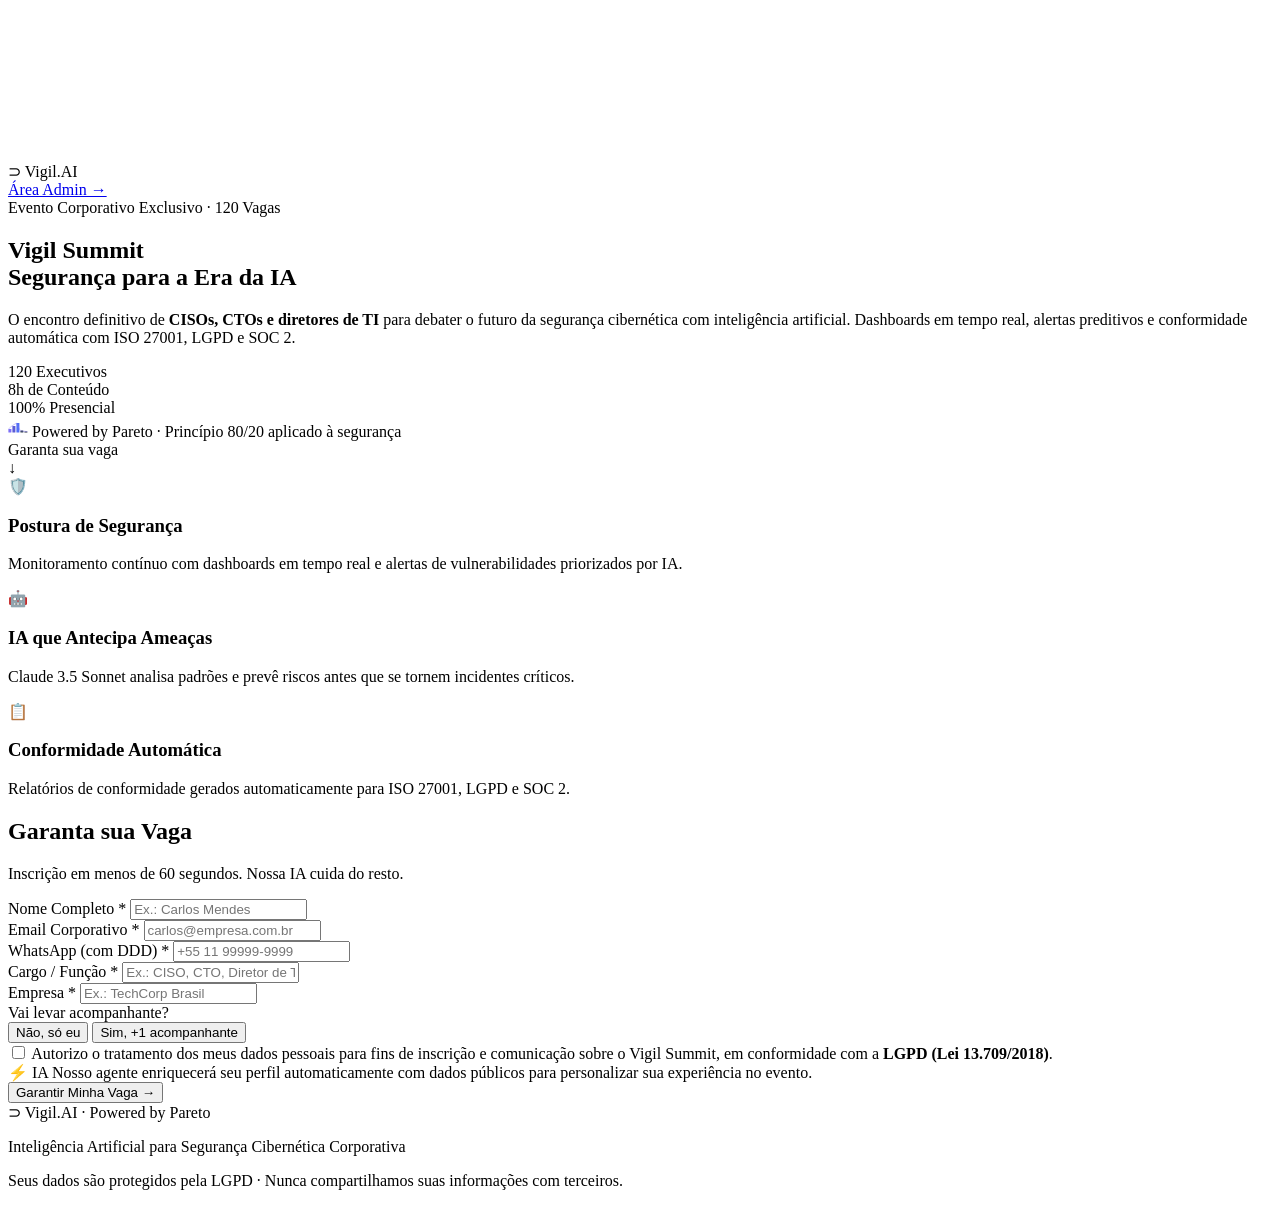
==== vigil_agent/app/static/index.html @ 5a2fd99d "chore: fixing details and creating landing page" ====
<!DOCTYPE html>
<html lang="pt-BR">
<head>
  <meta charset="UTF-8" />
  <meta name="viewport" content="width=device-width, initial-scale=1.0" />
  <title>Vigil Summit 2026 — Segurança para a Era da IA</title>
  <meta name="description" content="Evento corporativo exclusivo para CISOs, CTOs e diretores de TI. Inscreva-se no Vigil Summit 2026 e esteja na vanguarda da segurança cibernética com IA." />
  <link rel="preconnect" href="https://fonts.googleapis.com" />
  <link rel="preconnect" href="https://fonts.gstatic.com" crossorigin />
  <link href="https://fonts.googleapis.com/css2?family=Inter:wght@300;400;500;600;700;800;900&display=swap" rel="stylesheet" />
  <link rel="stylesheet" href="/style.css" />
</head>
<body>

  <!-- Canvas de partículas/estrelas -->
  <canvas id="stars-canvas"></canvas>

  <!-- Navbar -->
  <nav class="navbar">
    <div class="nav-brand">
      <span class="pareto-icon">⊃</span>
      <span class="brand-text">Vigil<span class="brand-accent">.AI</span></span>
    </div>
    <a href="/admin/login.html" class="nav-admin-link">Área Admin →</a>
  </nav>

  <!-- Hero Section -->
  <section class="hero">
    <div class="hero-content">
      <div class="badge-event">
        <span class="badge-dot"></span>
        Evento Corporativo Exclusivo · 120 Vagas
      </div>

      <h1 class="hero-title">
        Vigil <span class="gradient-text">Summit</span>
        <br />
        <span class="hero-subtitle-line">Segurança para a Era da IA</span>
      </h1>

      <p class="hero-description">
        O encontro definitivo de <strong>CISOs, CTOs e diretores de TI</strong> para
        debater o futuro da segurança cibernética com inteligência artificial.
        Dashboards em tempo real, alertas preditivos e conformidade automática com
        ISO 27001, LGPD e SOC 2.
      </p>

      <div class="hero-stats">
        <div class="stat">
          <span class="stat-number">120</span>
          <span class="stat-label">Executivos</span>
        </div>
        <div class="stat-divider"></div>
        <div class="stat">
          <span class="stat-number">8h</span>
          <span class="stat-label">de Conteúdo</span>
        </div>
        <div class="stat-divider"></div>
        <div class="stat">
          <span class="stat-number">100%</span>
          <span class="stat-label">Presencial</span>
        </div>
      </div>

      <!-- Pareto 80/20 visual badge -->
      <div class="pareto-badge">
        <svg width="20" height="20" viewBox="0 0 100 60" fill="none">
          <rect x="2" y="40" width="15" height="18" fill="#7c6ff7" rx="2"/>
          <rect x="22" y="25" width="15" height="33" fill="#5b5bd6" rx="2"/>
          <rect x="42" y="10" width="15" height="48" fill="#4f6ef7" rx="2"/>
          <rect x="62" y="48" width="15" height="10" fill="#334155" rx="2"/>
          <rect x="82" y="52" width="15" height="6" fill="#1e293b" rx="2"/>
          <path d="M2 41 L17 26 L42 11 L62 49 L97 53" stroke="#7c6ff7" stroke-width="2" fill="none"/>
        </svg>
        Powered by Pareto · Princípio 80/20 aplicado à segurança
      </div>
    </div>

    <!-- Scroll indicator -->
    <div class="scroll-indicator">
      <span>Garanta sua vaga</span>
      <div class="scroll-arrow">↓</div>
    </div>
  </section>

  <!-- Features Section -->
  <section class="features-section">
    <div class="features-grid">
      <div class="feature-card" data-delay="0">
        <div class="feature-icon">🛡️</div>
        <h3>Postura de Segurança</h3>
        <p>Monitoramento contínuo com dashboards em tempo real e alertas de vulnerabilidades priorizados por IA.</p>
      </div>
      <div class="feature-card" data-delay="100">
        <div class="feature-icon">🤖</div>
        <h3>IA que Antecipa Ameaças</h3>
        <p>Claude 3.5 Sonnet analisa padrões e prevê riscos antes que se tornem incidentes críticos.</p>
      </div>
      <div class="feature-card" data-delay="200">
        <div class="feature-icon">📋</div>
        <h3>Conformidade Automática</h3>
        <p>Relatórios de conformidade gerados automaticamente para ISO 27001, LGPD e SOC 2.</p>
      </div>
    </div>
  </section>

  <!-- Registration Form -->
  <section class="form-section" id="inscricao">
    <div class="form-container">
      <div class="form-header">
        <h2>Garanta sua Vaga</h2>
        <p>Inscrição em menos de 60 segundos. Nossa IA cuida do resto.</p>
      </div>

      <form id="registration-form" novalidate>

        <div class="form-row">
          <div class="form-group">
            <label for="name">Nome Completo <span class="required">*</span></label>
            <input
              type="text"
              id="name"
              name="name"
              placeholder="Ex.: Carlos Mendes"
              required
              autocomplete="name"
            />
            <span class="field-error" id="name-error"></span>
          </div>
        </div>

        <div class="form-row two-cols">
          <div class="form-group">
            <label for="email">Email Corporativo <span class="required">*</span></label>
            <input
              type="email"
              id="email"
              name="email"
              placeholder="carlos@empresa.com.br"
              required
              autocomplete="email"
            />
            <span class="field-error" id="email-error"></span>
          </div>
          <div class="form-group">
            <label for="phone">WhatsApp (com DDD) <span class="required">*</span></label>
            <input
              type="tel"
              id="phone"
              name="phone"
              placeholder="+55 11 99999-9999"
              required
              autocomplete="tel"
            />
            <span class="field-error" id="phone-error"></span>
          </div>
        </div>

        <div class="form-row two-cols">
          <div class="form-group">
            <label for="role">Cargo / Função <span class="required">*</span></label>
            <input
              type="text"
              id="role"
              name="role"
              placeholder="Ex.: CISO, CTO, Diretor de TI"
              required
            />
            <span class="field-error" id="role-error"></span>
          </div>
          <div class="form-group">
            <label for="company">Empresa <span class="required">*</span></label>
            <input
              type="text"
              id="company"
              name="company"
              placeholder="Ex.: TechCorp Brasil"
              required
              autocomplete="organization"
            />
            <span class="field-error" id="company-error"></span>
          </div>
        </div>

        <div class="form-row">
          <div class="form-group companion-group">
            <label class="companion-label">Vai levar acompanhante?</label>
            <div class="toggle-group">
              <button type="button" id="companion-no" class="toggle-btn active" data-value="false">
                Não, só eu
              </button>
              <button type="button" id="companion-yes" class="toggle-btn" data-value="true">
                Sim, +1 acompanhante
              </button>
            </div>
            <input type="hidden" id="with_companion" name="with_companion" value="false" />
          </div>
        </div>

        <div class="form-row">
          <div class="form-group consent-group">
            <label class="consent-checkbox" for="lgpd_consent">
              <input type="checkbox" id="lgpd_consent" name="lgpd_consent" required />
              <span class="checkbox-custom"></span>
              <span class="consent-text">
                Autorizo o tratamento dos meus dados pessoais para fins de inscrição e comunicação
                sobre o Vigil Summit, em conformidade com a <strong>LGPD (Lei 13.709/2018)</strong>.
              </span>
            </label>
            <span class="field-error" id="lgpd-error"></span>
          </div>
        </div>

        <div class="form-note">
          <span class="ai-badge">⚡ IA</span>
          Nosso agente enriquecerá seu perfil automaticamente com dados públicos para personalizar sua experiência no evento.
        </div>

        <button type="submit" id="submit-btn" class="submit-button">
          <span class="submit-text">Garantir Minha Vaga</span>
          <span class="submit-arrow">→</span>
          <div class="submit-loader" hidden>
            <div class="loader-ring"></div>
          </div>
        </button>

      </form>

      <!-- Success State -->
      <div id="success-state" class="success-state" hidden>
        <div class="success-icon">✅</div>
        <h3>Inscrição Confirmada!</h3>
        <p>Você receberá uma confirmação por email e WhatsApp em instantes.</p>
        <p class="success-sub">Nossa IA já está preparando tudo para sua chegada. Até lá! 🚀</p>
      </div>

      <!-- Error State -->
      <div id="error-state" class="error-state" hidden>
        <div class="error-icon">⚠️</div>
        <h3 id="error-title">Algo deu errado</h3>
        <p id="error-message">Tente novamente em alguns instantes.</p>
        <button onclick="resetForm()" class="retry-btn">Tentar Novamente</button>
      </div>
    </div>
  </section>

  <!-- Footer -->
  <footer class="footer">
    <div class="footer-content">
      <div class="footer-brand">
        <span class="pareto-icon">⊃</span>
        <span>Vigil<span class="brand-accent">.AI</span> · Powered by Pareto</span>
      </div>
      <p class="footer-tagline">
        Inteligência Artificial para Segurança Cibernética Corporativa
      </p>
      <p class="footer-legal">
        Seus dados são protegidos pela LGPD · Nunca compartilhamos suas informações com terceiros.
      </p>
    </div>
  </footer>

  <script src="/app.js"></script>
</body>
</html>
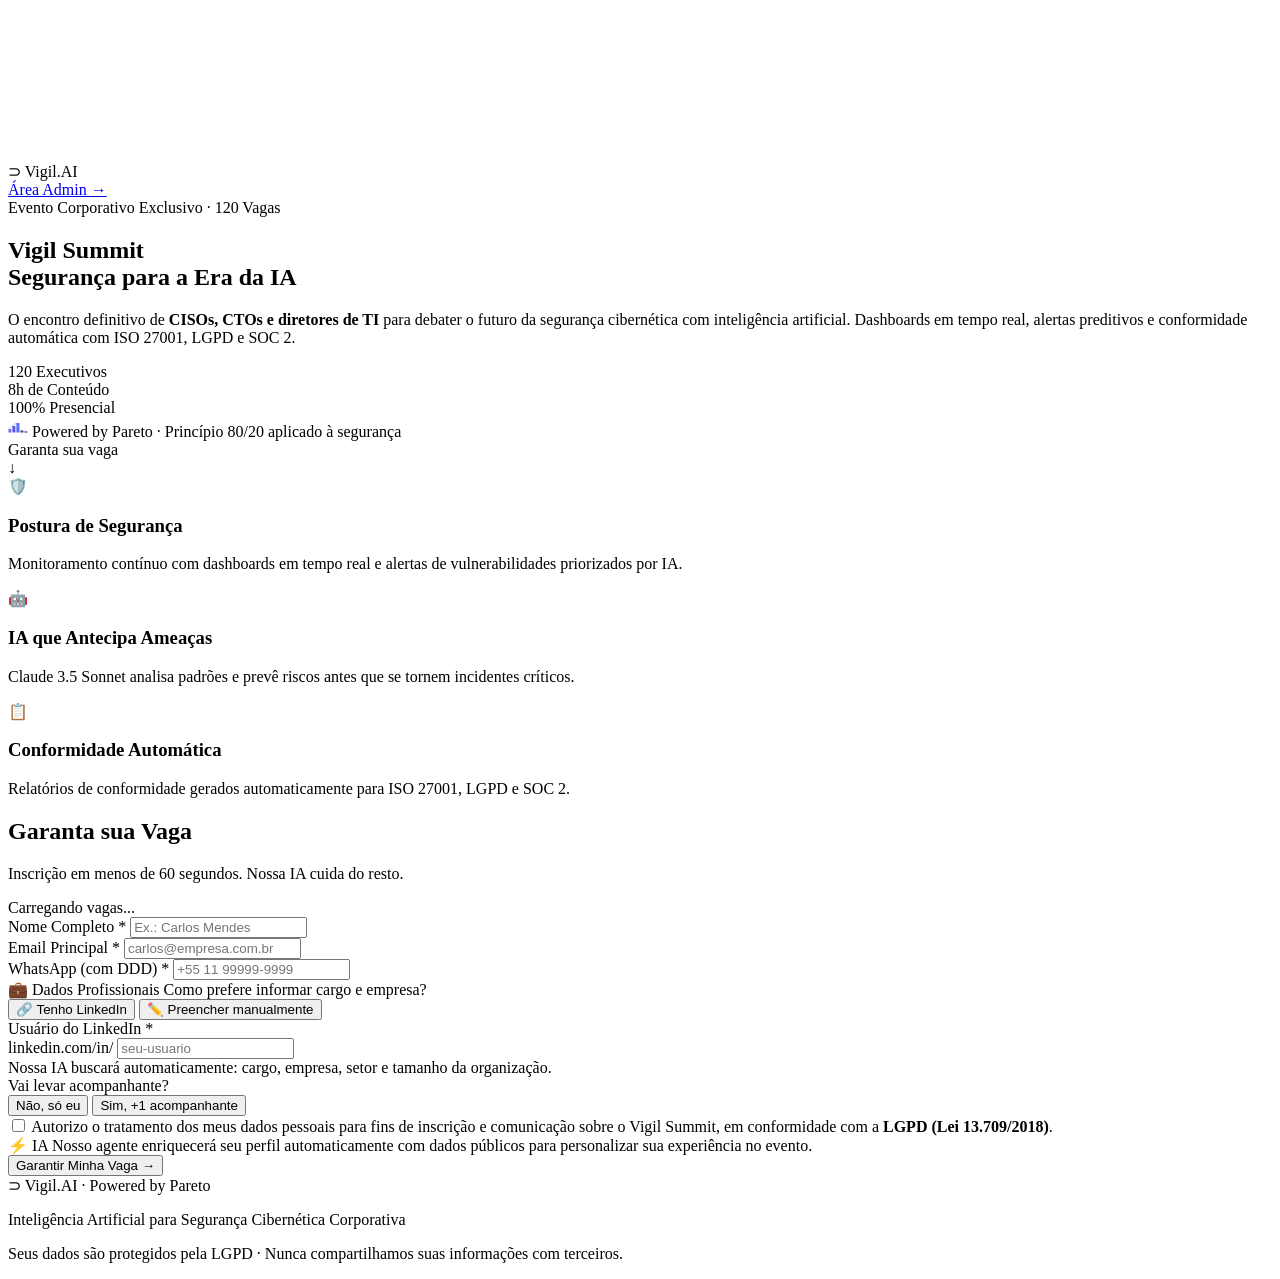
==== commit 5550d2b8: "chore: first phase testing and problem analysis" ====
--- a/vigil_agent/app/static/index.html
+++ b/vigil_agent/app/static/index.html
@@ -1,15 +1,19 @@
 <!DOCTYPE html>
 <html lang="pt-BR">
+
 <head>
   <meta charset="UTF-8" />
   <meta name="viewport" content="width=device-width, initial-scale=1.0" />
   <title>Vigil Summit 2026 — Segurança para a Era da IA</title>
-  <meta name="description" content="Evento corporativo exclusivo para CISOs, CTOs e diretores de TI. Inscreva-se no Vigil Summit 2026 e esteja na vanguarda da segurança cibernética com IA." />
+  <meta name="description"
+    content="Evento corporativo exclusivo para CISOs, CTOs e diretores de TI. Inscreva-se no Vigil Summit 2026 e esteja na vanguarda da segurança cibernética com IA." />
   <link rel="preconnect" href="https://fonts.googleapis.com" />
   <link rel="preconnect" href="https://fonts.gstatic.com" crossorigin />
-  <link href="https://fonts.googleapis.com/css2?family=Inter:wght@300;400;500;600;700;800;900&display=swap" rel="stylesheet" />
+  <link href="https://fonts.googleapis.com/css2?family=Inter:wght@300;400;500;600;700;800;900&display=swap"
+    rel="stylesheet" />
   <link rel="stylesheet" href="/style.css" />
 </head>
+
 <body>
 
   <!-- Canvas de partículas/estrelas -->
@@ -29,7 +33,7 @@
     <div class="hero-content">
       <div class="badge-event">
         <span class="badge-dot"></span>
-        Evento Corporativo Exclusivo · 120 Vagas
+        Evento Corporativo Exclusivo · <span id="hero-spots-text">120 Vagas</span>
       </div>
 
       <h1 class="hero-title">
@@ -47,7 +51,7 @@
 
       <div class="hero-stats">
         <div class="stat">
-          <span class="stat-number">120</span>
+          <span class="stat-number" id="hero-stat-vagas">120</span>
           <span class="stat-label">Executivos</span>
         </div>
         <div class="stat-divider"></div>
@@ -65,12 +69,12 @@
       <!-- Pareto 80/20 visual badge -->
       <div class="pareto-badge">
         <svg width="20" height="20" viewBox="0 0 100 60" fill="none">
-          <rect x="2" y="40" width="15" height="18" fill="#7c6ff7" rx="2"/>
-          <rect x="22" y="25" width="15" height="33" fill="#5b5bd6" rx="2"/>
-          <rect x="42" y="10" width="15" height="48" fill="#4f6ef7" rx="2"/>
-          <rect x="62" y="48" width="15" height="10" fill="#334155" rx="2"/>
-          <rect x="82" y="52" width="15" height="6" fill="#1e293b" rx="2"/>
-          <path d="M2 41 L17 26 L42 11 L62 49 L97 53" stroke="#7c6ff7" stroke-width="2" fill="none"/>
+          <rect x="2" y="40" width="15" height="18" fill="#7c6ff7" rx="2" />
+          <rect x="22" y="25" width="15" height="33" fill="#5b5bd6" rx="2" />
+          <rect x="42" y="10" width="15" height="48" fill="#4f6ef7" rx="2" />
+          <rect x="62" y="48" width="15" height="10" fill="#334155" rx="2" />
+          <rect x="82" y="52" width="15" height="6" fill="#1e293b" rx="2" />
+          <path d="M2 41 L17 26 L42 11 L62 49 L97 53" stroke="#7c6ff7" stroke-width="2" fill="none" />
         </svg>
         Powered by Pareto · Princípio 80/20 aplicado à segurança
       </div>
@@ -110,75 +114,125 @@
       <div class="form-header">
         <h2>Garanta sua Vaga</h2>
         <p>Inscrição em menos de 60 segundos. Nossa IA cuida do resto.</p>
+
+        <!-- Contador de vagas -->
+        <div id="spots-counter" class="spots-counter" aria-live="polite">
+          <div class="spots-bar-wrap">
+            <div class="spots-bar-fill" id="spots-bar-fill"></div>
+          </div>
+          <div class="spots-info">
+            <span id="spots-remaining-label" class="spots-remaining">Carregando vagas...</span>
+            <span id="spots-total-label" class="spots-total"></span>
+          </div>
+        </div>
       </div>
 
       <form id="registration-form" novalidate>
 
+        <!-- Campos sempre visíveis: Nome, Email, WhatsApp -->
         <div class="form-row">
           <div class="form-group">
             <label for="name">Nome Completo <span class="required">*</span></label>
-            <input
-              type="text"
-              id="name"
-              name="name"
-              placeholder="Ex.: Carlos Mendes"
-              required
-              autocomplete="name"
-            />
+            <input type="text" id="name" name="name" placeholder="Ex.: Carlos Mendes" required autocomplete="name" />
             <span class="field-error" id="name-error"></span>
           </div>
         </div>
 
         <div class="form-row two-cols">
           <div class="form-group">
-            <label for="email">Email Corporativo <span class="required">*</span></label>
-            <input
-              type="email"
-              id="email"
-              name="email"
-              placeholder="carlos@empresa.com.br"
-              required
-              autocomplete="email"
-            />
+            <label for="email">Email Principal <span class="required">*</span></label>
+            <input type="email" id="email" name="email" placeholder="carlos@empresa.com.br" required
+              autocomplete="email" />
             <span class="field-error" id="email-error"></span>
           </div>
           <div class="form-group">
             <label for="phone">WhatsApp (com DDD) <span class="required">*</span></label>
-            <input
-              type="tel"
-              id="phone"
-              name="phone"
-              placeholder="+55 11 99999-9999"
-              required
-              autocomplete="tel"
-            />
+            <input type="tel" id="phone" name="phone" placeholder="+55 11 99999-9999" required autocomplete="tel" />
             <span class="field-error" id="phone-error"></span>
           </div>
         </div>
 
-        <div class="form-row two-cols">
-          <div class="form-group">
-            <label for="role">Cargo / Função <span class="required">*</span></label>
-            <input
-              type="text"
-              id="role"
-              name="role"
-              placeholder="Ex.: CISO, CTO, Diretor de TI"
-              required
-            />
-            <span class="field-error" id="role-error"></span>
-          </div>
-          <div class="form-group">
-            <label for="company">Empresa <span class="required">*</span></label>
-            <input
-              type="text"
-              id="company"
-              name="company"
-              placeholder="Ex.: TechCorp Brasil"
-              required
-              autocomplete="organization"
-            />
-            <span class="field-error" id="company-error"></span>
+        <!-- Toggle: Tenho LinkedIn / Preencher manualmente -->
+        <div class="form-row">
+          <div class="form-group">
+            <label class="section-label">
+              <span class="section-label-icon">💼</span>
+              Dados Profissionais
+              <span class="section-label-hint">Como prefere informar cargo e empresa?</span>
+            </label>
+            <div class="linkedin-toggle-group">
+              <button type="button" id="linkedin-yes-btn" class="toggle-btn active" data-value="linkedin">
+                <span class="toggle-icon">🔗</span> Tenho LinkedIn
+              </button>
+              <button type="button" id="linkedin-no-btn" class="toggle-btn" data-value="manual">
+                <span class="toggle-icon">✏️</span> Preencher manualmente
+              </button>
+            </div>
+          </div>
+        </div>
+
+        <!-- Modo LinkedIn: só o username; a IA busca cargo, empresa, setor, etc. -->
+        <div id="linkedin-section" class="form-row">
+          <div class="form-group">
+            <label for="linkedin_username">Usuário do LinkedIn <span class="required">*</span></label>
+            <div class="linkedin-input-wrap">
+              <span class="linkedin-prefix">linkedin.com/in/</span>
+              <input type="text" id="linkedin_username" name="linkedin_username"
+                placeholder="seu-usuario"
+                autocomplete="off"
+                autocapitalize="none" />
+            </div>
+            <span class="field-hint">
+              Nossa IA buscará automaticamente: cargo, empresa, setor e tamanho da organização.
+            </span>
+            <span class="field-error" id="linkedin-error"></span>
+          </div>
+        </div>
+
+        <!-- Modo manual: usuário preenche todos os campos profissionais -->
+        <div id="manual-section" hidden>
+          <div class="form-row two-cols">
+            <div class="form-group">
+              <label for="role">Cargo / Função <span class="required">*</span></label>
+              <input type="text" id="role" name="role" placeholder="Ex.: CISO, CTO, Diretor de TI" />
+              <span class="field-error" id="role-error"></span>
+            </div>
+            <div class="form-group">
+              <label for="company">Empresa <span class="required">*</span></label>
+              <input type="text" id="company" name="company" placeholder="Ex.: TechCorp Brasil"
+                autocomplete="organization" />
+              <span class="field-error" id="company-error"></span>
+            </div>
+          </div>
+          <div class="form-row two-cols">
+            <div class="form-group">
+              <label for="company_size">Tamanho da Empresa</label>
+              <select id="company_size" name="company_size">
+                <option value="">Selecione...</option>
+                <option value="1-50">1 – 50 funcionários</option>
+                <option value="51-200">51 – 200 funcionários</option>
+                <option value="201-500">201 – 500 funcionários</option>
+                <option value="501-1000">501 – 1.000 funcionários</option>
+                <option value="1001-5000">1.001 – 5.000 funcionários</option>
+                <option value="5001+">5.001+ funcionários</option>
+              </select>
+            </div>
+            <div class="form-group">
+              <label for="sector">Setor / Indústria</label>
+              <select id="sector" name="sector">
+                <option value="">Selecione...</option>
+                <option value="Financeiro">Financeiro / Bancário</option>
+                <option value="Tecnologia">Tecnologia / SaaS</option>
+                <option value="Saúde">Saúde / MedTech</option>
+                <option value="Varejo">Varejo / E-commerce</option>
+                <option value="Indústria">Indústria / Manufatura</option>
+                <option value="Governo">Governo / Setor Público</option>
+                <option value="Energia">Energia / Utilities</option>
+                <option value="Telecomunicações">Telecomunicações</option>
+                <option value="Educação">Educação</option>
+                <option value="Outro">Outro</option>
+              </select>
+            </div>
           </div>
         </div>
 
@@ -213,7 +267,8 @@
 
         <div class="form-note">
           <span class="ai-badge">⚡ IA</span>
-          Nosso agente enriquecerá seu perfil automaticamente com dados públicos para personalizar sua experiência no evento.
+          Nosso agente enriquecerá seu perfil automaticamente com dados públicos para personalizar sua experiência no
+          evento.
         </div>
 
         <button type="submit" id="submit-btn" class="submit-button">
@@ -262,4 +317,5 @@
 
   <script src="/app.js"></script>
 </body>
-</html>
+
+</html>
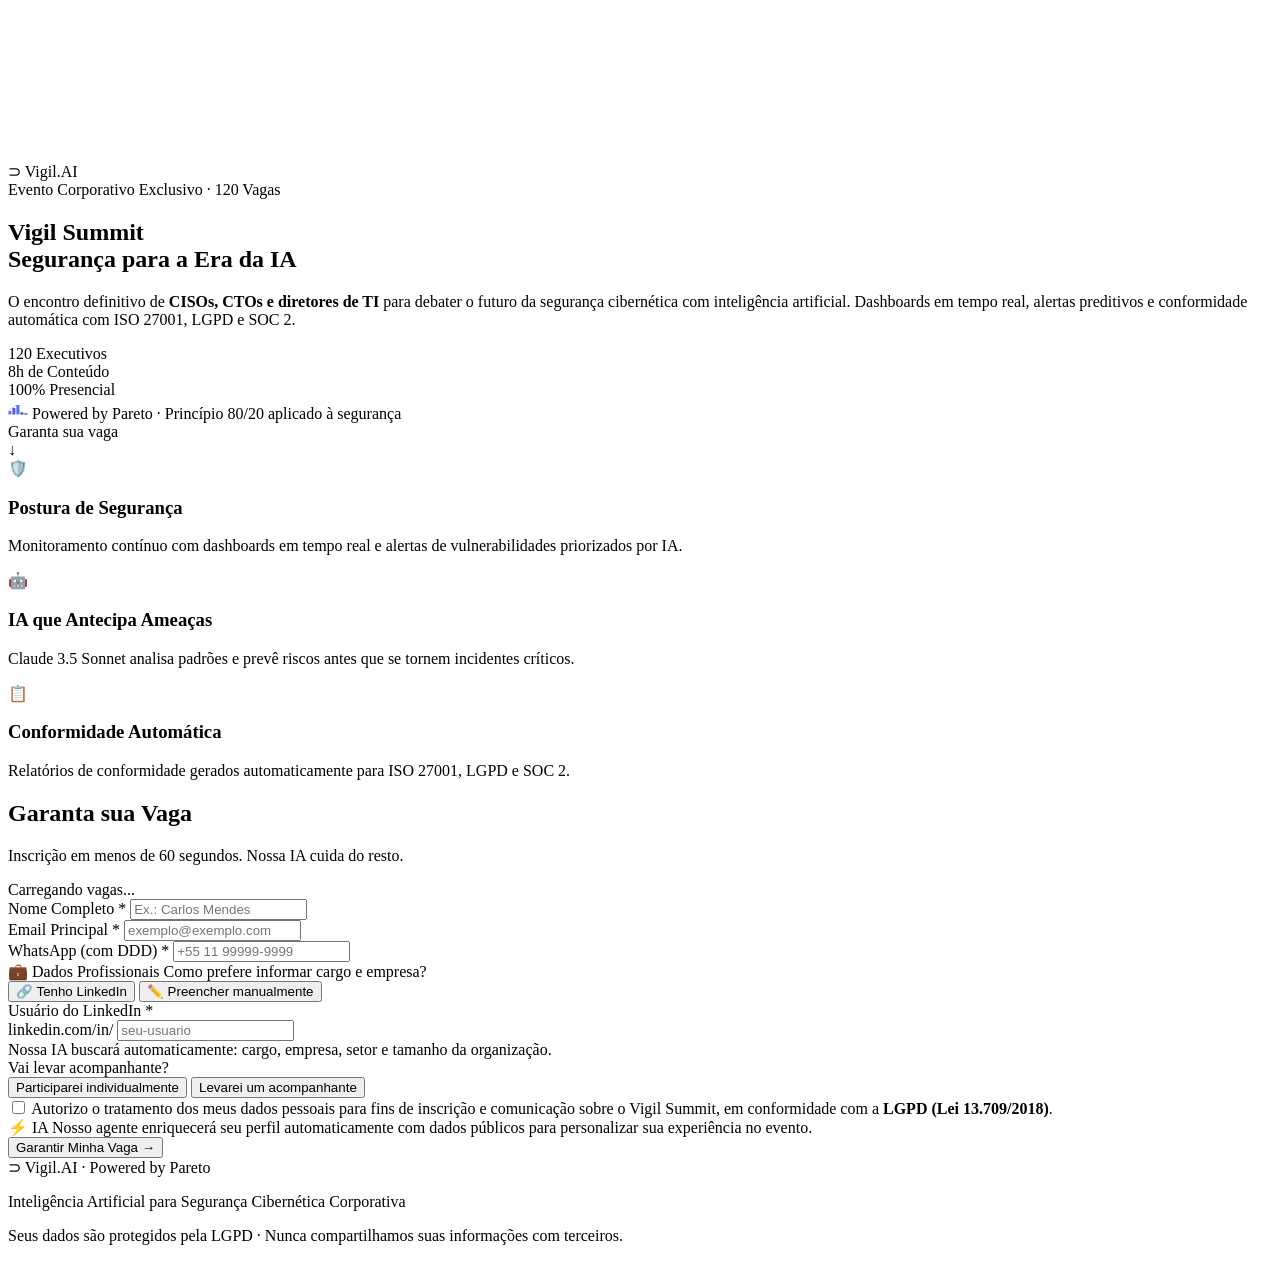
==== commit 708984a0: "chore: updated the administrative area and registration form" ====
--- a/vigil_agent/app/static/index.html
+++ b/vigil_agent/app/static/index.html
@@ -25,7 +25,6 @@
       <span class="pareto-icon">⊃</span>
       <span class="brand-text">Vigil<span class="brand-accent">.AI</span></span>
     </div>
-    <a href="/admin/login.html" class="nav-admin-link">Área Admin →</a>
   </nav>
 
   <!-- Hero Section -->
@@ -141,7 +140,7 @@
         <div class="form-row two-cols">
           <div class="form-group">
             <label for="email">Email Principal <span class="required">*</span></label>
-            <input type="email" id="email" name="email" placeholder="carlos@empresa.com.br" required
+            <input type="email" id="email" name="email" placeholder="exemplo@exemplo.com" required
               autocomplete="email" />
             <span class="field-error" id="email-error"></span>
           </div>
@@ -177,10 +176,8 @@
             <label for="linkedin_username">Usuário do LinkedIn <span class="required">*</span></label>
             <div class="linkedin-input-wrap">
               <span class="linkedin-prefix">linkedin.com/in/</span>
-              <input type="text" id="linkedin_username" name="linkedin_username"
-                placeholder="seu-usuario"
-                autocomplete="off"
-                autocapitalize="none" />
+              <input type="text" id="linkedin_username" name="linkedin_username" placeholder="seu-usuario"
+                autocomplete="off" autocapitalize="none" />
             </div>
             <span class="field-hint">
               Nossa IA buscará automaticamente: cargo, empresa, setor e tamanho da organização.
@@ -241,13 +238,48 @@
             <label class="companion-label">Vai levar acompanhante?</label>
             <div class="toggle-group">
               <button type="button" id="companion-no" class="toggle-btn active" data-value="false">
-                Não, só eu
+                Participarei individualmente
               </button>
               <button type="button" id="companion-yes" class="toggle-btn" data-value="true">
-                Sim, +1 acompanhante
+                Levarei um acompanhante
               </button>
             </div>
             <input type="hidden" id="with_companion" name="with_companion" value="false" />
+          </div>
+        </div>
+
+        <!-- Seção de acompanhante — exibida apenas quando "Sim" for selecionado -->
+        <div id="companion-section" hidden>
+          <!-- Alerta informativo -->
+          <div class="companion-notice" style="margin-bottom: 15px;">
+            <div style="border: 1px solid yellow; padding: 15px; border-radius: 12px; background-color: #ffec8b1e;">
+              <span class="companion-notice-icon">⚠️</span>
+              <strong>Atenção:</strong> É necessário que o acompanhante realize a própria inscrição para garantir sua
+              vaga.
+              Informe o email abaixo — enviaremos um convite com o link do formulário imediatamente após sua inscrição.
+            </div>
+          </div>
+          <div class="form-row two-cols">
+            <div class="form-group">
+              <label for="companion_email">Email do Acompanhante <span class="required">*</span></label>
+              <input type="email" id="companion_email" name="companion_email" placeholder="acompanhante@email.com"
+                autocomplete="off" />
+              <span class="field-hint">O acompanhante receberá um convite por email para preencher o próprio formulário
+                e garantir sua vaga.</span>
+              <span class="field-error" id="companion-email-error"></span>
+            </div>
+            <div class="form-group">
+              <label for="companion_relationship">Vínculo <span class="required">*</span></label>
+              <select id="companion_relationship" name="companion_relationship">
+                <option value="">Selecione...</option>
+                <option value="colleague">Colega de trabalho</option>
+                <option value="friend">Amigo(a)</option>
+                <option value="spouse">Cônjuge / Parceiro(a)</option>
+                <option value="child">Filho(a)</option>
+                <option value="other">Outro familiar / Conhecido</option>
+              </select>
+              <span class="field-error" id="companion-relationship-error"></span>
+            </div>
           </div>
         </div>
 
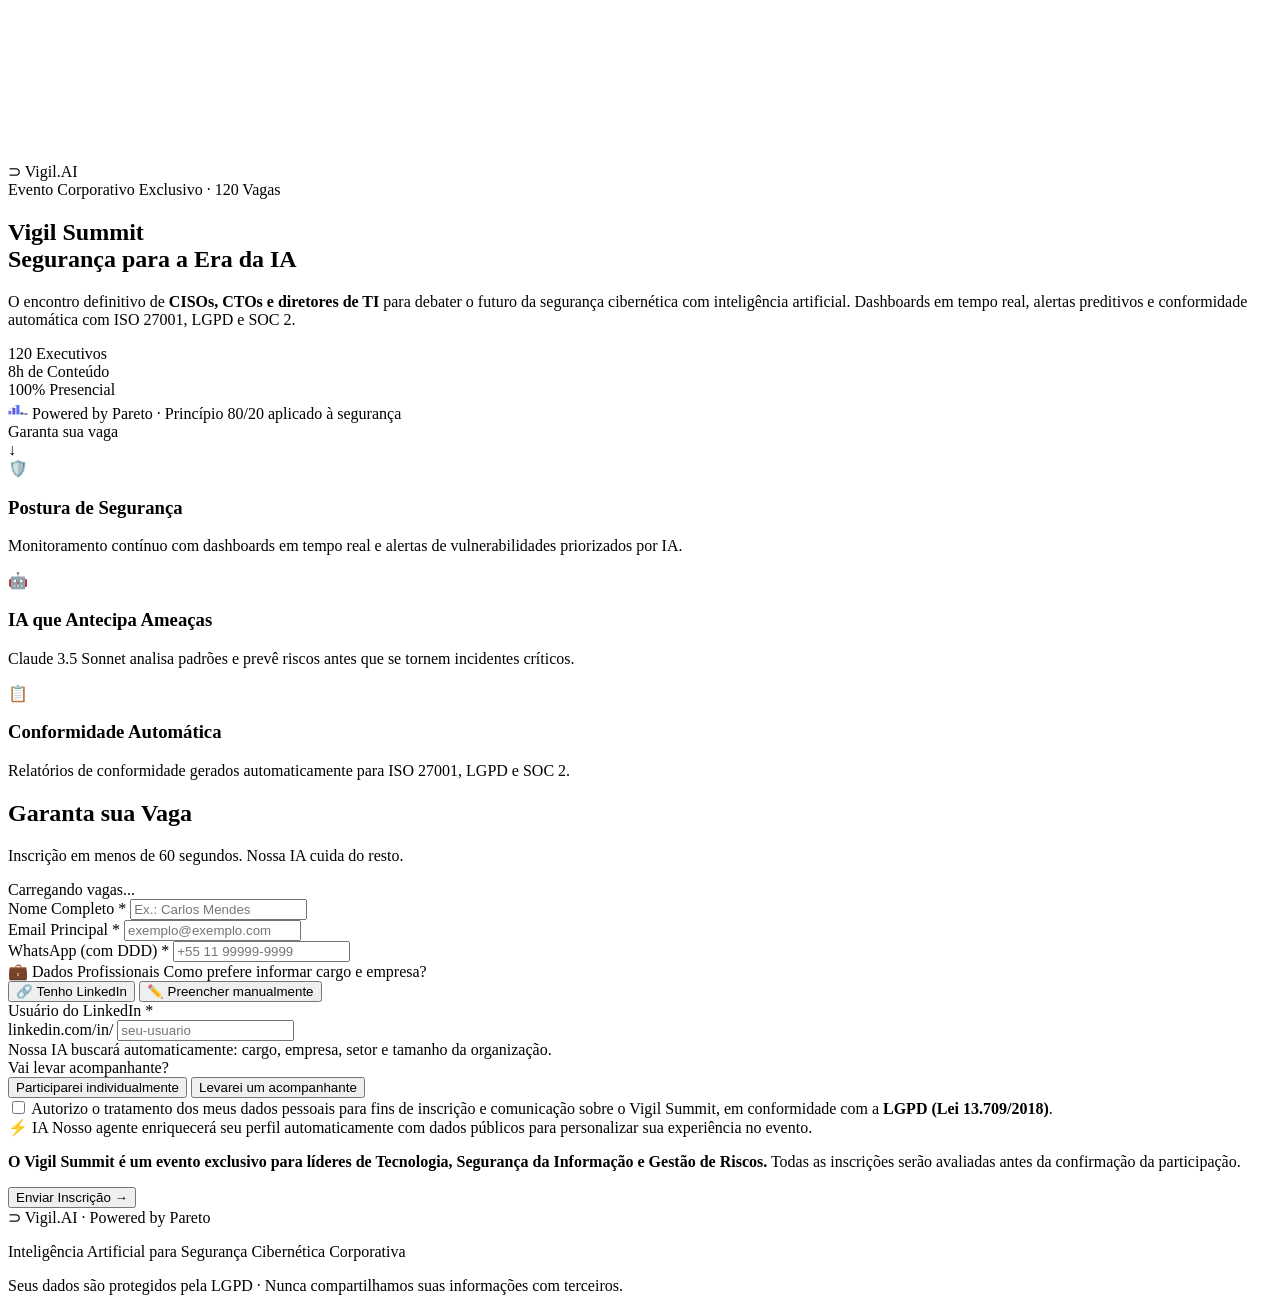
==== commit 3c2915bd: "fix: restrict attendee and companion registration to target audience" ====
--- a/vigil_agent/app/static/index.html
+++ b/vigil_agent/app/static/index.html
@@ -269,15 +269,19 @@
               <span class="field-error" id="companion-email-error"></span>
             </div>
             <div class="form-group">
-              <label for="companion_relationship">Vínculo <span class="required">*</span></label>
+              <label for="companion_relationship">Vínculo Profissional <span class="required">*</span></label>
               <select id="companion_relationship" name="companion_relationship">
                 <option value="">Selecione...</option>
-                <option value="colleague">Colega de trabalho</option>
-                <option value="friend">Amigo(a)</option>
-                <option value="spouse">Cônjuge / Parceiro(a)</option>
-                <option value="child">Filho(a)</option>
-                <option value="other">Outro familiar / Conhecido</option>
+                <option value="partner">Sócio(a)</option>
+                <option value="director">Diretor(a)</option>
+                <option value="manager">Gerente</option>
+                <option value="coordinator">Coordenador(a)</option>
+                <option value="team_member">Membro da equipe</option>
+                <option value="colleague">Colaborador(a) da mesma empresa</option>
+                <option value="business_partner">Parceiro(a) de negócios</option>
+                <option value="guest_executive">Executivo(a) convidado(a)</option>
               </select>
+              <span class="field-hint">Somente acompanhantes com vínculo profissional são aceitos.</span>
               <span class="field-error" id="companion-relationship-error"></span>
             </div>
           </div>
@@ -303,8 +307,16 @@
           evento.
         </div>
 
+        <!-- Disclaimer exclusividade do evento -->
+        <div class="event-exclusivity-notice">
+          <p>
+            <strong>O Vigil Summit é um evento exclusivo para líderes de Tecnologia, Segurança da Informação e Gestão de Riscos.</strong>
+            Todas as inscrições serão avaliadas antes da confirmação da participação.
+          </p>
+        </div>
+
         <button type="submit" id="submit-btn" class="submit-button">
-          <span class="submit-text">Garantir Minha Vaga</span>
+          <span class="submit-text">Enviar Inscrição</span>
           <span class="submit-arrow">→</span>
           <div class="submit-loader" hidden>
             <div class="loader-ring"></div>
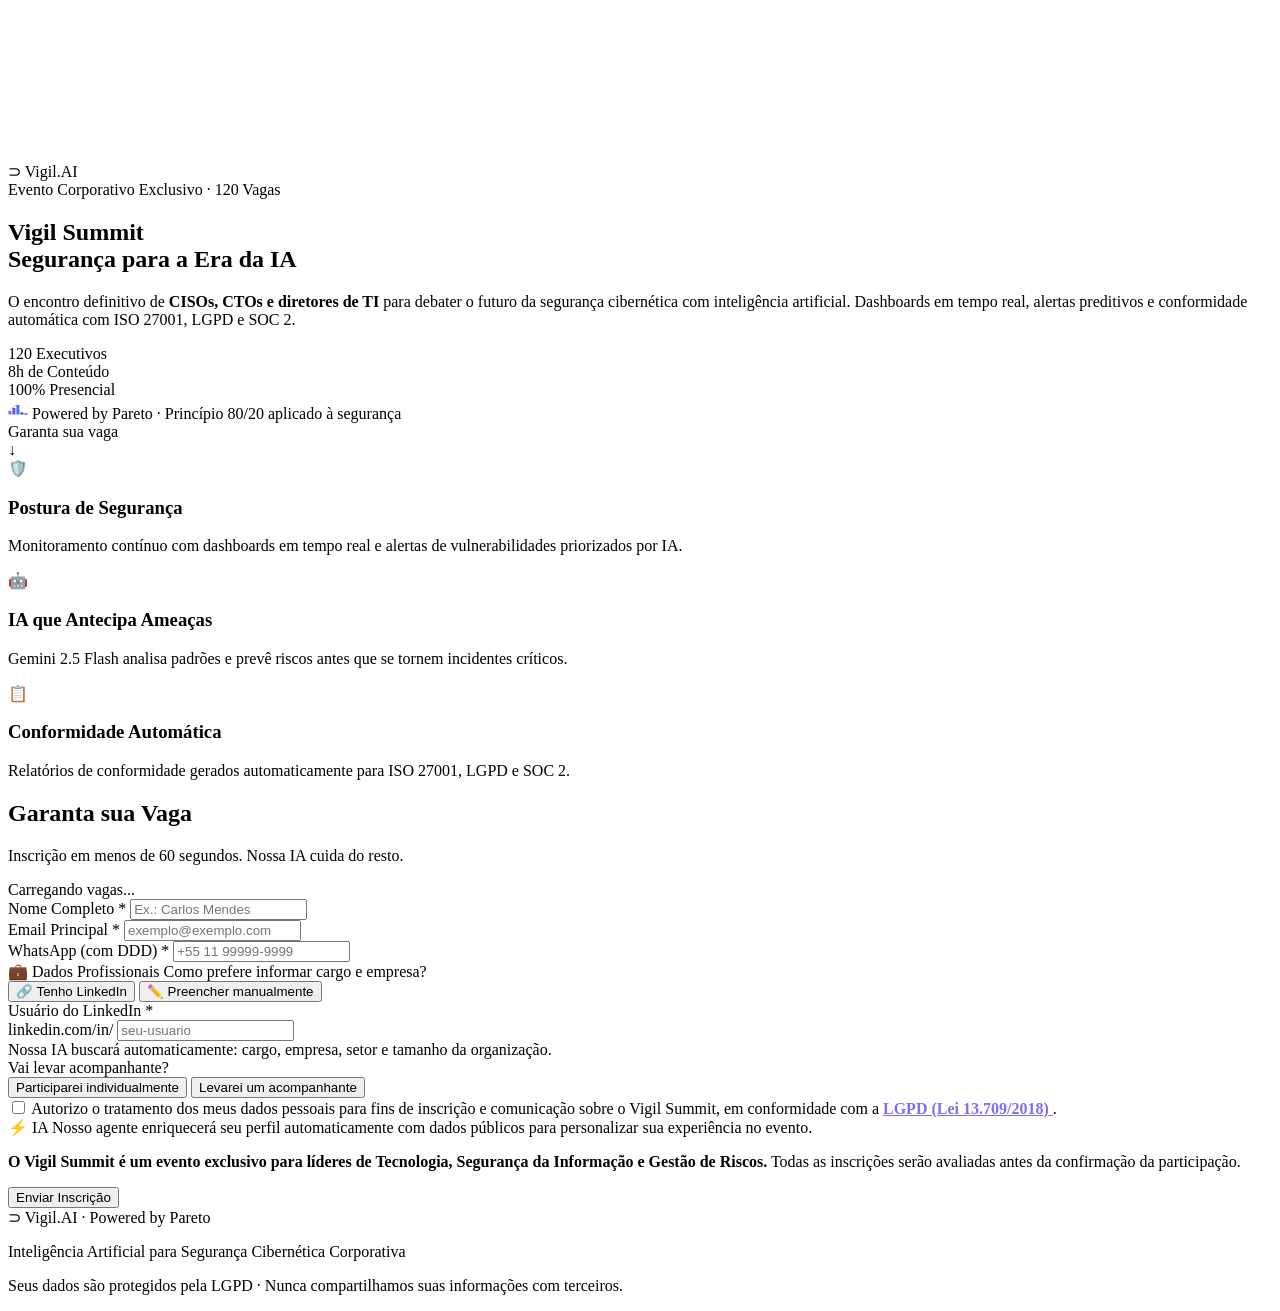
==== commit 6c16f9c1: "fix: llm model exchange and final testing" ====
--- a/vigil_agent/app/static/index.html
+++ b/vigil_agent/app/static/index.html
@@ -11,7 +11,7 @@
   <link rel="preconnect" href="https://fonts.gstatic.com" crossorigin />
   <link href="https://fonts.googleapis.com/css2?family=Inter:wght@300;400;500;600;700;800;900&display=swap"
     rel="stylesheet" />
-  <link rel="stylesheet" href="/style.css" />
+  <link rel="stylesheet" href="/style.css?v=2" />
 </head>
 
 <body>
@@ -97,7 +97,7 @@
       <div class="feature-card" data-delay="100">
         <div class="feature-icon">🤖</div>
         <h3>IA que Antecipa Ameaças</h3>
-        <p>Claude 3.5 Sonnet analisa padrões e prevê riscos antes que se tornem incidentes críticos.</p>
+        <p>Gemini 2.5 Flash analisa padrões e prevê riscos antes que se tornem incidentes críticos.</p>
       </div>
       <div class="feature-card" data-delay="200">
         <div class="feature-icon">📋</div>
@@ -178,13 +178,55 @@
               <span class="linkedin-prefix">linkedin.com/in/</span>
               <input type="text" id="linkedin_username" name="linkedin_username" placeholder="seu-usuario"
                 autocomplete="off" autocapitalize="none" />
+              <span id="linkedin-loading" class="linkedin-spinner" hidden>
+                <svg width="16" height="16" viewBox="0 0 24 24" fill="none" stroke="currentColor" stroke-width="2.5">
+                  <circle cx="12" cy="12" r="10" stroke-opacity="0.25" />
+                  <path d="M12 2a10 10 0 0 1 10 10" class="spin-arc" />
+                </svg>
+              </span>
             </div>
             <span class="field-hint">
               Nossa IA buscará automaticamente: cargo, empresa, setor e tamanho da organização.
             </span>
             <span class="field-error" id="linkedin-error"></span>
-          </div>
-        </div>
+
+            <!-- Card de preview da IA -->
+            <div id="linkedin-preview-card" class="linkedin-preview-card" hidden>
+              <div class="preview-header">
+                <span class="ai-badge" id="preview-confidence-badge">⚡ IA detectou</span>
+              </div>
+              <div class="preview-fields">
+                <div class="preview-field">
+                  <span class="preview-label">Cargo</span>
+                  <span class="preview-value" id="preview-role">—</span>
+                </div>
+                <div class="preview-field">
+                  <span class="preview-label">Empresa</span>
+                  <span class="preview-value" id="preview-company">—</span>
+                </div>
+                <div class="preview-field">
+                  <span class="preview-label">Setor</span>
+                  <span class="preview-value" id="preview-sector">—</span>
+                </div>
+              </div>
+              <div id="preview-company-size" style="font-size:0.75rem;color:#6ee7b7;margin-top:0.35rem;padding-top:0.35rem;border-top:1px solid rgba(255,255,255,0.06)" hidden></div>
+              <p class="preview-note">
+                ✅ Dados usados para qualificar sua inscrição. Se estiver incorreto, use o modo
+                <button type="button" class="link-btn" onclick="setProfileMode('manual')">Preencher
+                  manualmente</button>.
+              </p>
+            </div>
+
+            <!-- Aviso quando confiança é baixa -->
+            <div id="linkedin-low-confidence" class="linkedin-low-confidence" hidden>
+              <span>⚠️</span>
+              Username genérico detectado. Por favor, use
+              <button type="button" class="link-btn" onclick="setProfileMode('manual')">Preencher manualmente</button>
+              para garantir a análise correta do seu perfil.
+            </div>
+          </div>
+        </div>
+
 
         <!-- Modo manual: usuário preenche todos os campos profissionais -->
         <div id="manual-section" hidden>
@@ -252,7 +294,7 @@
         <div id="companion-section" hidden>
           <!-- Alerta informativo -->
           <div class="companion-notice" style="margin-bottom: 15px;">
-            <div style="border: 1px solid yellow; padding: 15px; border-radius: 12px; background-color: #ffec8b1e;">
+            <div>
               <span class="companion-notice-icon">⚠️</span>
               <strong>Atenção:</strong> É necessário que o acompanhante realize a própria inscrição para garantir sua
               vaga.
@@ -272,16 +314,14 @@
               <label for="companion_relationship">Vínculo Profissional <span class="required">*</span></label>
               <select id="companion_relationship" name="companion_relationship">
                 <option value="">Selecione...</option>
-                <option value="partner">Sócio(a)</option>
+                <option value="partner">Sócio(a) ou Co-fundador(a)</option>
                 <option value="director">Diretor(a)</option>
                 <option value="manager">Gerente</option>
                 <option value="coordinator">Coordenador(a)</option>
-                <option value="team_member">Membro da equipe</option>
-                <option value="colleague">Colaborador(a) da mesma empresa</option>
                 <option value="business_partner">Parceiro(a) de negócios</option>
                 <option value="guest_executive">Executivo(a) convidado(a)</option>
               </select>
-              <span class="field-hint">Somente acompanhantes com vínculo profissional são aceitos.</span>
+              <span class="field-hint">Somente acompanhantes com cargo ou vínculo executivo são aceitos.</span>
               <span class="field-error" id="companion-relationship-error"></span>
             </div>
           </div>
@@ -294,7 +334,11 @@
               <span class="checkbox-custom"></span>
               <span class="consent-text">
                 Autorizo o tratamento dos meus dados pessoais para fins de inscrição e comunicação
-                sobre o Vigil Summit, em conformidade com a <strong>LGPD (Lei 13.709/2018)</strong>.
+                sobre o Vigil Summit, em conformidade com a
+                <a href="https://www.planalto.gov.br/ccivil_03/_ato2015-2018/2018/lei/l13709.htm" target="_blank"
+                  rel="noopener noreferrer" style="color: #7c6ff7; text-decoration: underline;">
+                  <strong>LGPD (Lei 13.709/2018)</strong>
+                </a>.
               </span>
             </label>
             <span class="field-error" id="lgpd-error"></span>
@@ -310,14 +354,14 @@
         <!-- Disclaimer exclusividade do evento -->
         <div class="event-exclusivity-notice">
           <p>
-            <strong>O Vigil Summit é um evento exclusivo para líderes de Tecnologia, Segurança da Informação e Gestão de Riscos.</strong>
+            <strong>O Vigil Summit é um evento exclusivo para líderes de Tecnologia, Segurança da Informação e Gestão de
+              Riscos.</strong>
             Todas as inscrições serão avaliadas antes da confirmação da participação.
           </p>
         </div>
 
         <button type="submit" id="submit-btn" class="submit-button">
           <span class="submit-text">Enviar Inscrição</span>
-          <span class="submit-arrow">→</span>
           <div class="submit-loader" hidden>
             <div class="loader-ring"></div>
           </div>
@@ -359,7 +403,7 @@
     </div>
   </footer>
 
-  <script src="/app.js"></script>
+  <script src="/app.js?v=4"></script>
 </body>
 
 </html>
